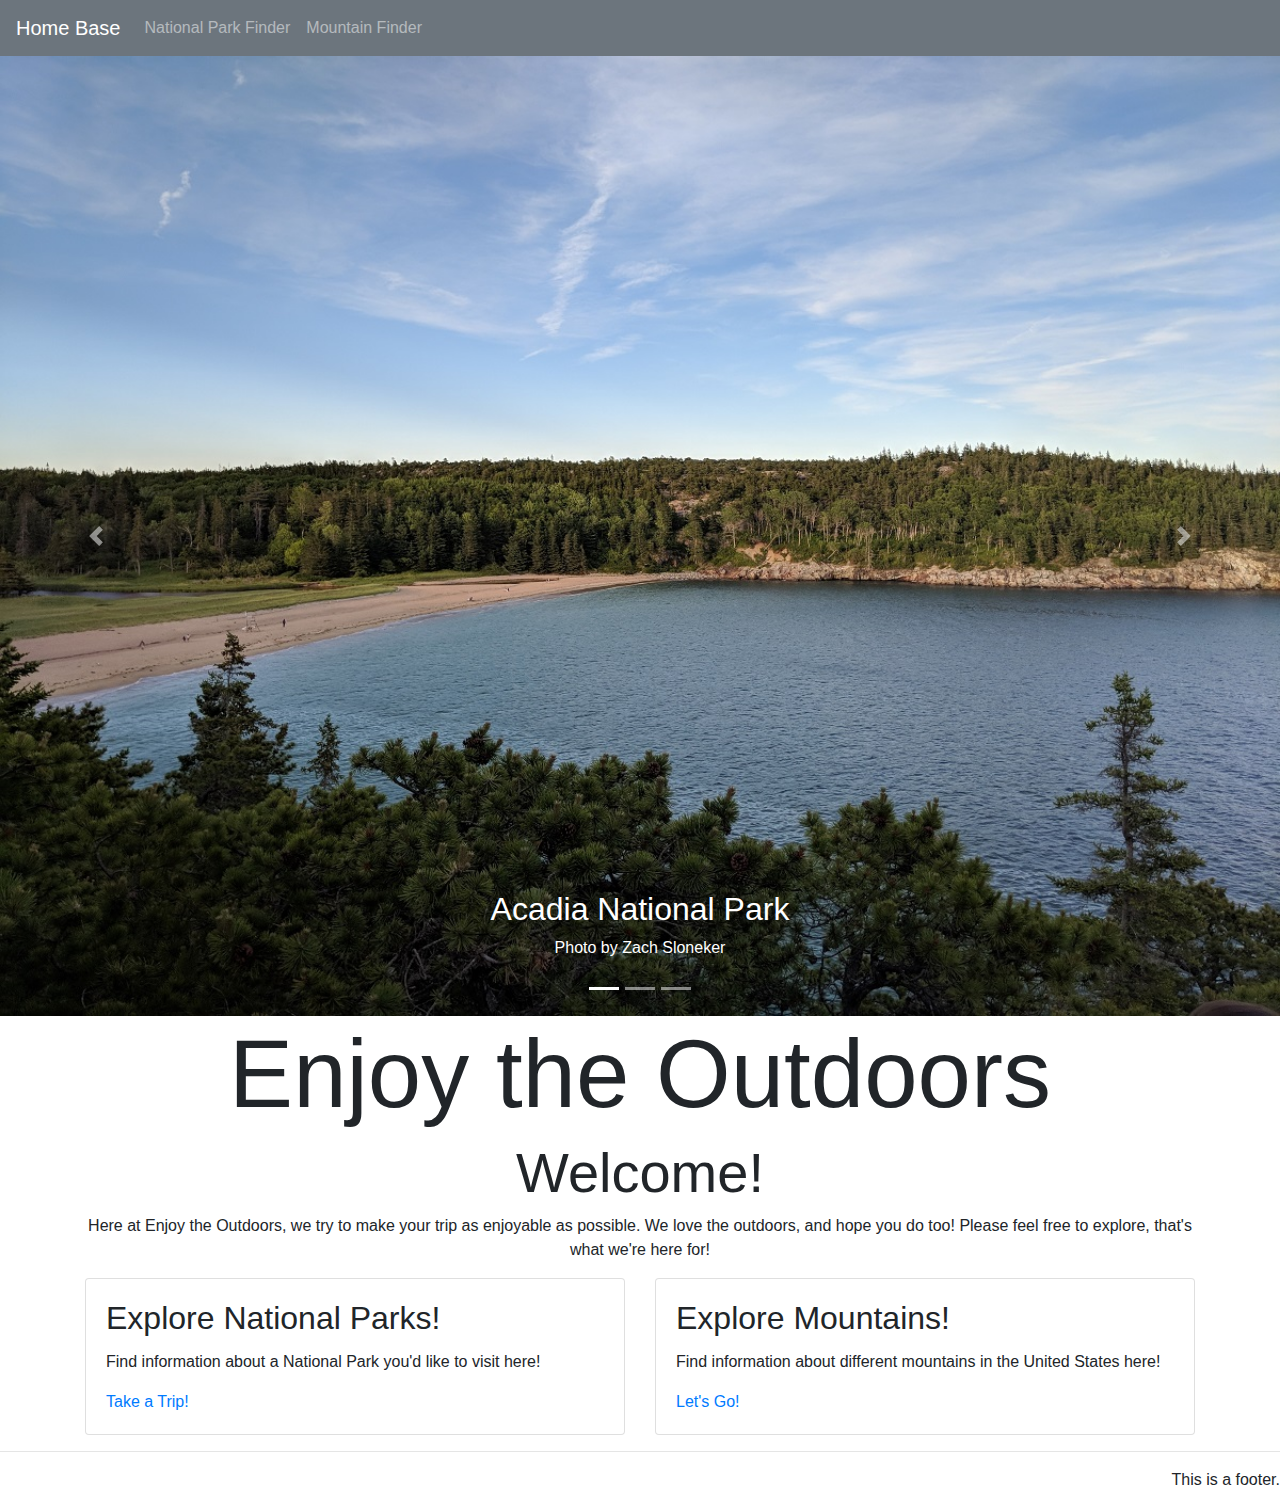
==== index.html @ f851d1dd "created index page" ====
<!doctype html>
<html lang="en">

<head>
    <!-- Required meta tags -->
    <meta charset="utf-8">
    <meta name="viewport" content="width=device-width, initial-scale=1, shrink-to-fit=no">

    <!-- Bootstrap CSS -->
    <link rel="stylesheet" href="https://stackpath.bootstrapcdn.com/bootstrap/4.3.1/css/bootstrap.min.css"
        integrity="sha384-ggOyR0iXCbMQv3Xipma34MD+dH/1fQ784/j6cY/iJTQUOhcWr7x9JvoRxT2MZw1T" crossorigin="anonymous">

    <title>Enjoy the Outdoors</title>
</head>

<body>
    <!--nav bar-->
    <nav class="navbar navbar-expand-lg navbar-dark bg-secondary">
        <a class="navbar-brand" href="#">Home Base</a>
        <button class="navbar-toggler" type="button" data-toggle="collapse" data-target="#navbarTogglerDemo02"
            aria-controls="navbarTogglerDemo02" aria-expanded="false" aria-label="Toggle navigation">
            <span class="navbar-toggler-icon"></span>
        </button>

        <div class="collapse navbar-collapse" id="navbarTogglerDemo02">
            <ul class="navbar-nav mr-auto mt-2 mt-lg-0">
                <li class="nav-item">
                    <a class="nav-link" href="#">National Park Finder</a>
                </li>
                <li class="nav-item">
                    <a class="nav-link" href="#">Mountain Finder</a>
                </li>
            </ul>
        </div>
    </nav>

    <div class="bd-example">
        <div id="carousel" class="carousel slide" data-ride="carousel">
            <ol class="carousel-indicators">
                <li data-target="#carousel" data-slide-to="0" class="active"></li>
                <li data-target="#carousel" data-slide-to="1"></li>
                <li data-target="#carousel" data-slide-to="2"></li>
            </ol>
            <div class="carousel-inner">
                <div class="carousel-item active">
                    <img src="images/acadiabyzach.jpg" class="d-block w-100" alt="Acadia National Park">
                    <div class="carousel-caption d-none d-md-block">
                        <h2>Acadia National Park</h2>
                        <p>Photo by Zach Sloneker</p>
                    </div>
                </div>
                <div class="carousel-item">
                    <img src="images/archesbymichelle.jpg" class="d-block w-100" alt="Arches National Park">
                    <div class="carousel-caption d-none d-md-block">
                        <h2>Arches National Park</h2>
                        <p>Photo by Michelle Harrop</p>
                    </div>
                </div>
                <div class="carousel-item">
                    <img src="images/grandcanyonbymichelle.jpg" class="d-block w-100" alt="Grand Canyon National Park">
                    <div class="carousel-caption d-none d-md-block">
                        <h2>Grand Canyon National Park</h2>
                        <p>Photo by Michelle Harrop</p>
                    </div>
                </div>
            </div>
            <a class="carousel-control-prev" href="#carousel" role="button" data-slide="prev">
                <span class="carousel-control-prev-icon" aria-hidden="true"></span>
                <span class="sr-only">Previous</span>
            </a>
            <a class="carousel-control-next" href="#carousel" role="button" data-slide="next">
                <span class="carousel-control-next-icon" aria-hidden="true"></span>
                <span class="sr-only">Next</span>
            </a>
        </div>
    </div>

    <header>
        <h1 class="display-1 text-center">Enjoy the Outdoors</h1>
    </header>

    <main>
        <div class="container">
            <!--description of site-->
            <article class="text-center">
                <h2 class="display-4">Welcome!</h2>
                <p>Here at Enjoy the Outdoors, we try to make your trip as enjoyable as possible. We love the outdoors,
                    and hope you do too! Please feel free to explore, that's what we're here for!</p>
            </article>
        </div>

        <!--articles/links-->
        <div class="container">
            <aside>
                <div class="row">
                    <div class="col-sm-6">
                        <div class="card">
                            <div class="card-body">
                                <h2 class="card-title">Explore National Parks!</h2>
                                <p class="card-text">Find information about a National Park you'd like to visit here!
                                </p>
                                <a href="#" class="card-link">Take a Trip!</a>
                            </div>
                        </div>
                    </div>
                    <div class="col-sm-6">
                        <div class="card">
                            <div class="card-body">
                                <h2 class="card-title">Explore Mountains!</h2>
                                <p class="card-text">Find information about different mountains in the United States
                                    here!</p>
                                <a href="#" class="card-link">Let's Go!</a>
                            </div>
                        </div>
                    </div>
                </div>
            </aside>
        </div>
    </main>

    <!--footer-->
    <hr>
    <footer class="text-right">
        <p>This is a footer.</p>
    </footer>

    <!-- Optional JavaScript -->
    <!-- jQuery first, then Popper.js, then Bootstrap JS -->
    <script src="https://ajax.googleapis.com/ajax/libs/jquery/3.2.1/jquery.min.js"></script>
    <script src="https://cdnjs.cloudflare.com/ajax/libs/popper.js/1.14.7/umd/popper.min.js"
        integrity="sha384-UO2eT0CpHqdSJQ6hJty5KVphtPhzWj9WO1clHTMGa3JDZwrnQq4sF86dIHNDz0W1"
        crossorigin="anonymous"></script>
    <script src="https://stackpath.bootstrapcdn.com/bootstrap/4.3.1/js/bootstrap.min.js"
        integrity="sha384-JjSmVgyd0p3pXB1rRibZUAYoIIy6OrQ6VrjIEaFf/nJGzIxFDsf4x0xIM+B07jRM"
        crossorigin="anonymous"></script>

    <!--my javascript-->
    <script src="scripts/mountains.js"></script>

</body>

</html>
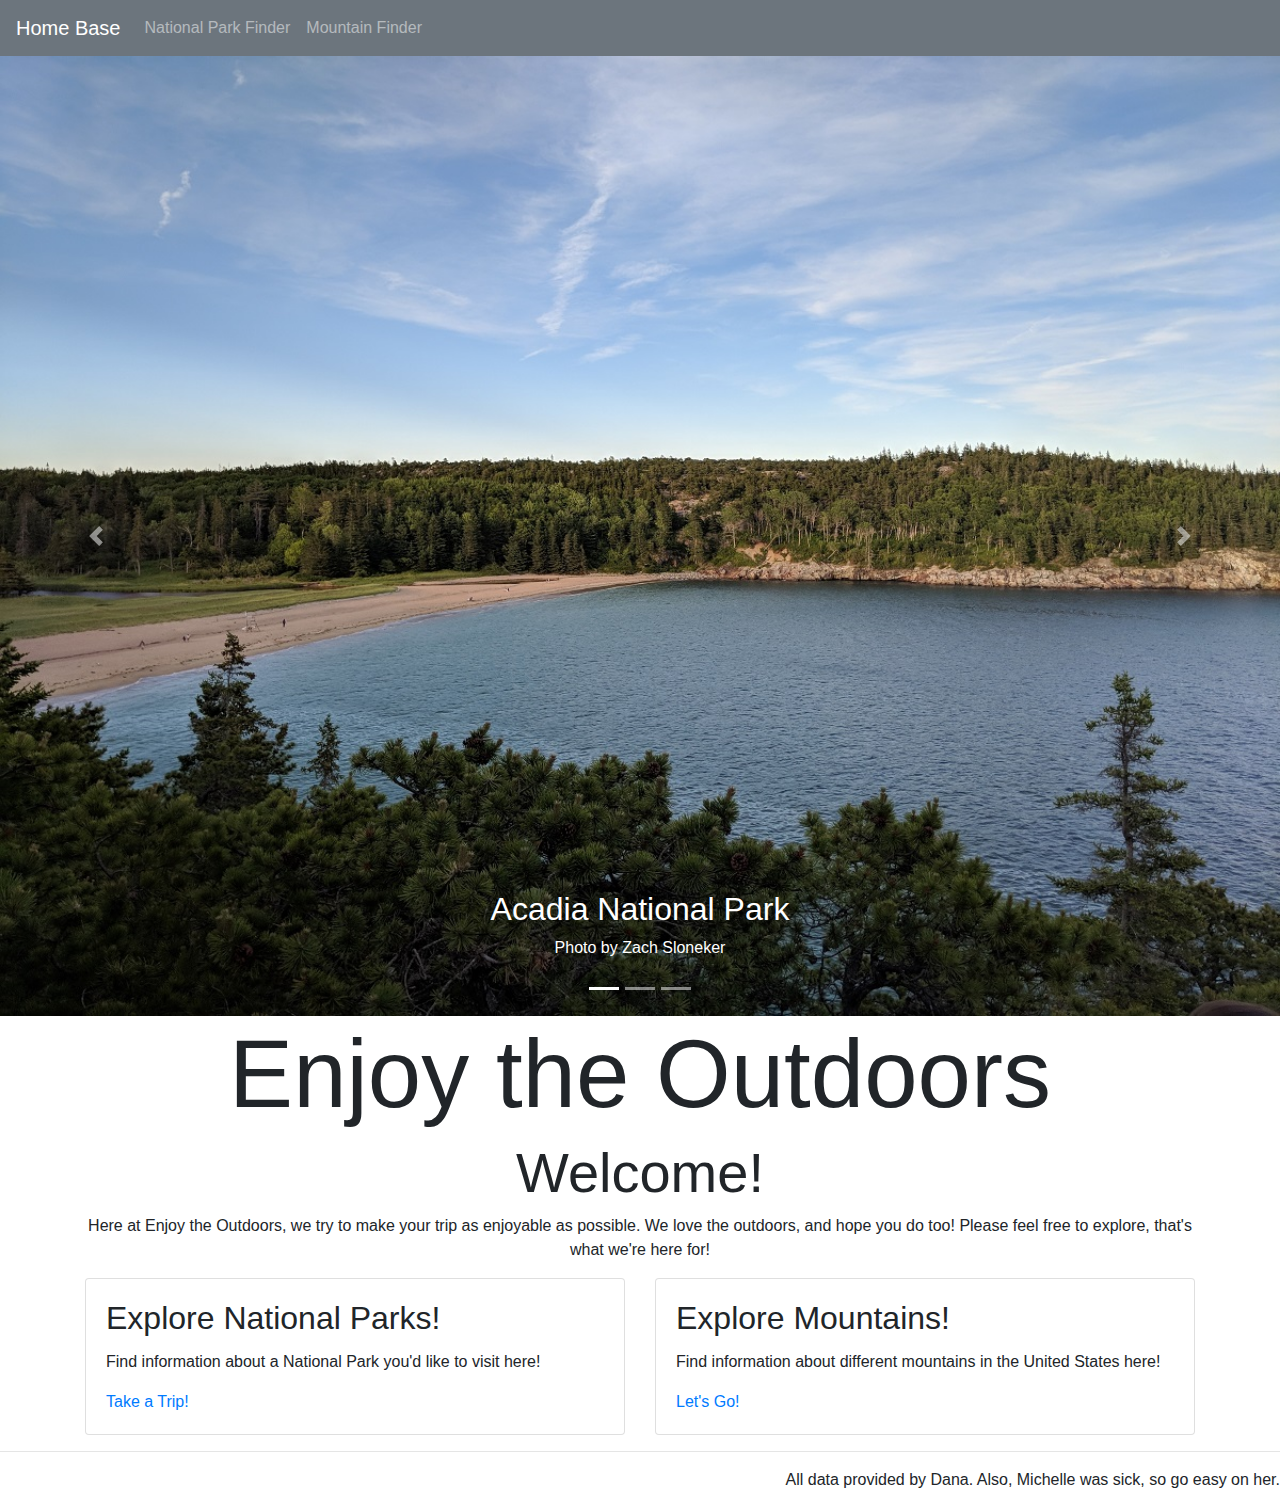
==== commit c71a6d91: "making some small changes" ====
--- a/index.html
+++ b/index.html
@@ -25,7 +25,7 @@
         <div class="collapse navbar-collapse" id="navbarTogglerDemo02">
             <ul class="navbar-nav mr-auto mt-2 mt-lg-0">
                 <li class="nav-item">
-                    <a class="nav-link" href="#">National Park Finder</a>
+                    <a class="nav-link" href="nationalparkfinder.html">National Park Finder</a>
                 </li>
                 <li class="nav-item">
                     <a class="nav-link" href="#">Mountain Finder</a>
@@ -121,7 +121,7 @@
     <!--footer-->
     <hr>
     <footer class="text-right">
-        <p>This is a footer.</p>
+        <p>All data provided by Dana. Also, Michelle was sick, so go easy on her.</p>
     </footer>
 
     <!-- Optional JavaScript -->
@@ -134,9 +134,6 @@
         integrity="sha384-JjSmVgyd0p3pXB1rRibZUAYoIIy6OrQ6VrjIEaFf/nJGzIxFDsf4x0xIM+B07jRM"
         crossorigin="anonymous"></script>
 
-    <!--my javascript-->
-    <script src="scripts/mountains.js"></script>
-
 </body>
 
 </html>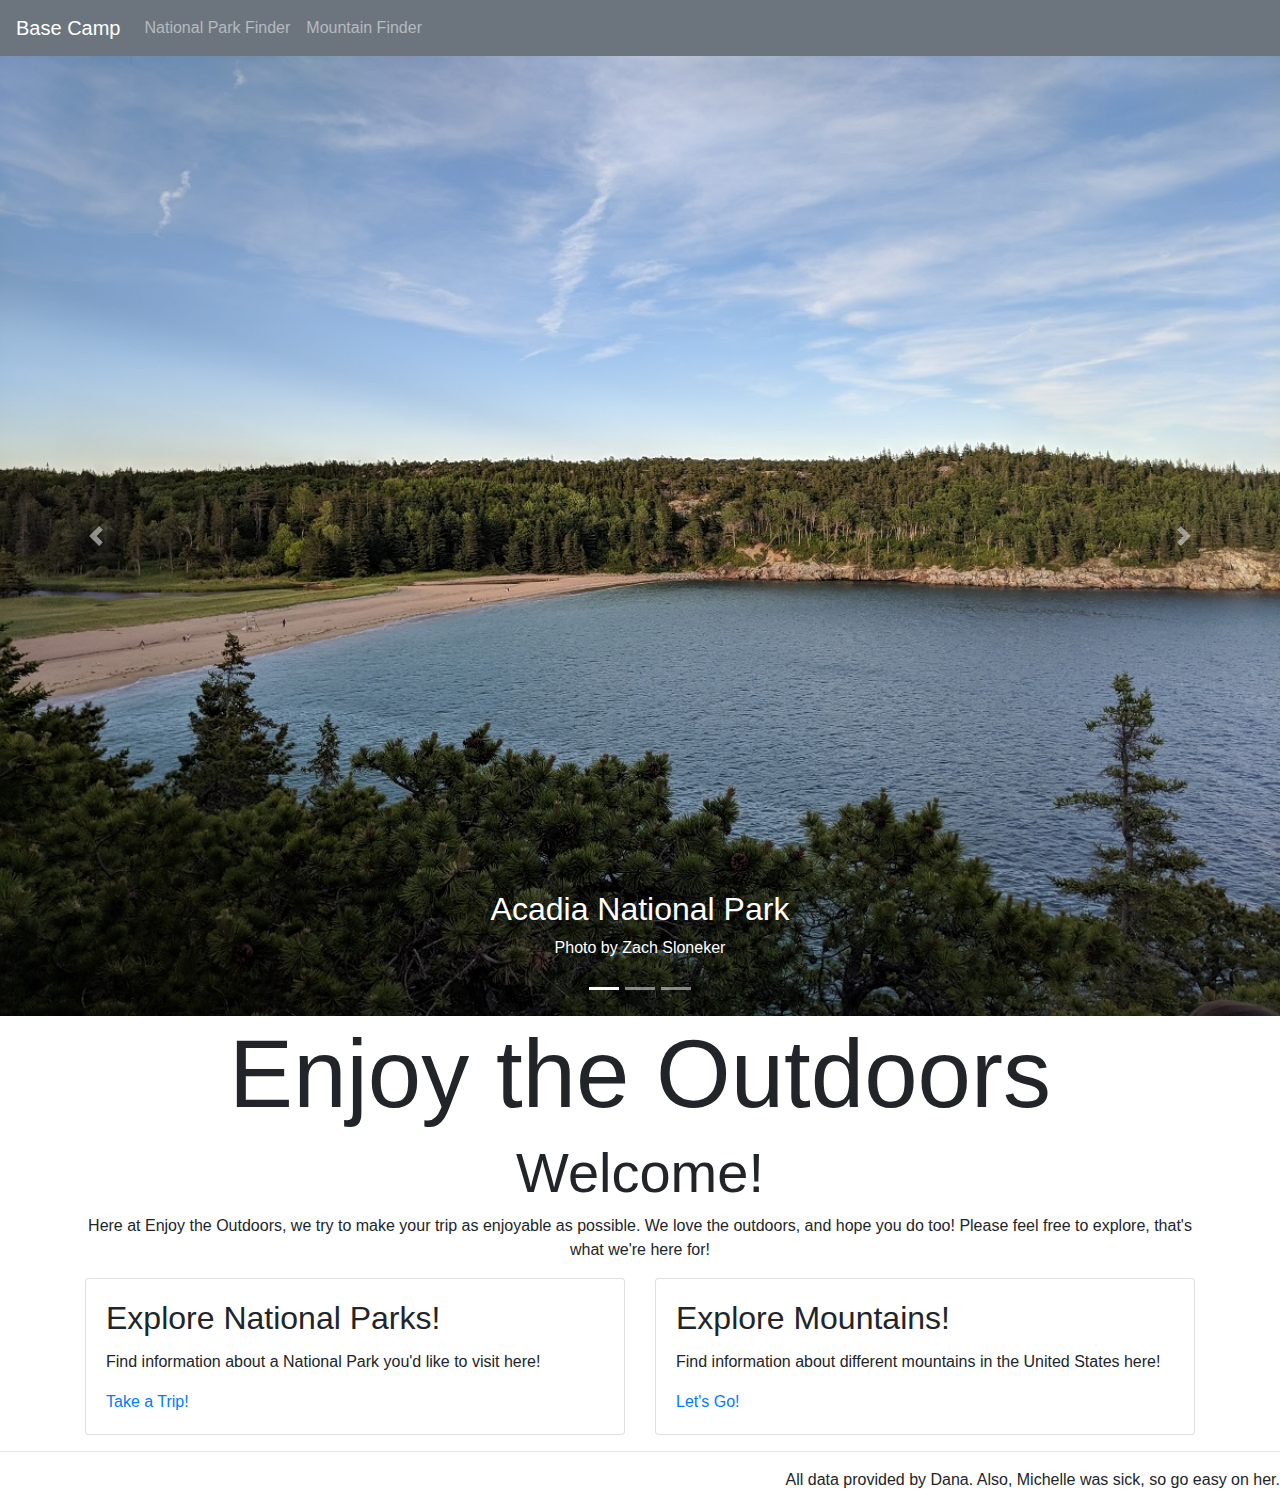
==== commit 2a69f946: "finishing details" ====
--- a/index.html
+++ b/index.html
@@ -16,19 +16,18 @@
 <body>
     <!--nav bar-->
     <nav class="navbar navbar-expand-lg navbar-dark bg-secondary">
-        <a class="navbar-brand" href="#">Home Base</a>
+        <a class="navbar-brand" href="#">Base Camp</a>
         <button class="navbar-toggler" type="button" data-toggle="collapse" data-target="#navbarTogglerDemo02"
             aria-controls="navbarTogglerDemo02" aria-expanded="false" aria-label="Toggle navigation">
             <span class="navbar-toggler-icon"></span>
         </button>
-
         <div class="collapse navbar-collapse" id="navbarTogglerDemo02">
             <ul class="navbar-nav mr-auto mt-2 mt-lg-0">
                 <li class="nav-item">
                     <a class="nav-link" href="nationalparkfinder.html">National Park Finder</a>
                 </li>
                 <li class="nav-item">
-                    <a class="nav-link" href="#">Mountain Finder</a>
+                    <a class="nav-link" href="mountains.html">Mountain Finder</a>
                 </li>
             </ul>
         </div>
@@ -99,7 +98,7 @@
                                 <h2 class="card-title">Explore National Parks!</h2>
                                 <p class="card-text">Find information about a National Park you'd like to visit here!
                                 </p>
-                                <a href="#" class="card-link">Take a Trip!</a>
+                                <a href="nationalparkfinder.html" class="card-link">Take a Trip!</a>
                             </div>
                         </div>
                     </div>
@@ -109,7 +108,7 @@
                                 <h2 class="card-title">Explore Mountains!</h2>
                                 <p class="card-text">Find information about different mountains in the United States
                                     here!</p>
-                                <a href="#" class="card-link">Let's Go!</a>
+                                <a href="mountains.html" class="card-link">Let's Go!</a>
                             </div>
                         </div>
                     </div>
